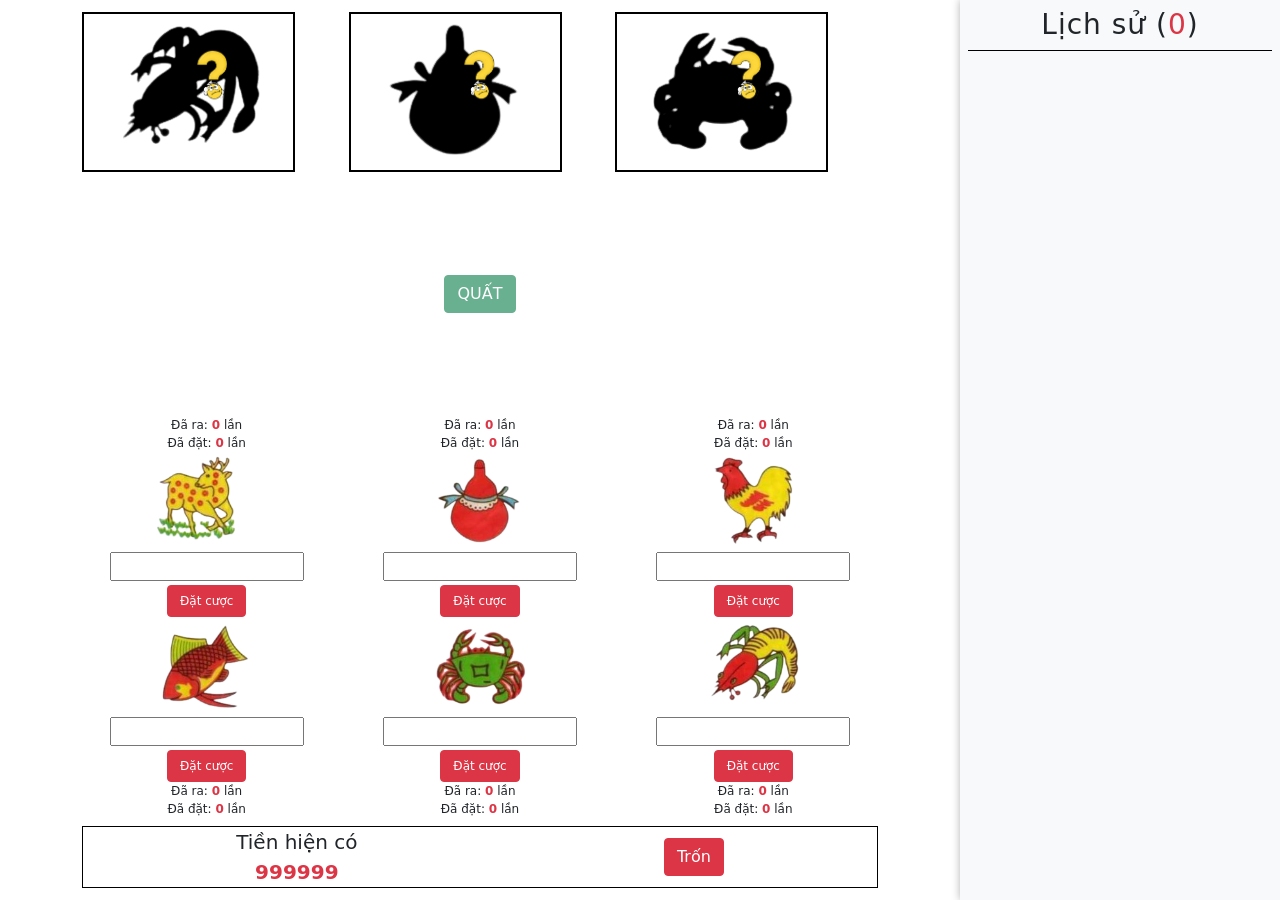
==== html/bautom.html @ cac40dbd "first commit" ====
<!DOCTYPE html>
<html lang="en">

<head>
    <meta charset="UTF-8">
    <meta name="viewport" content="width=device-width, initial-scale=1.0">
    <title>Document</title>
    <link rel="stylesheet" href="../asset/bootstrap-5.1.0-dist/css/bootstrap.min.css">
    <link rel="stylesheet" href="../asset/css/bautom/index.css">
</head>

<body>
    <div class="main container-fluid container-lg">
        <div class="dashboard">
            <div class="dashboard-cpt js-cpt-dashboard row g-1">
                <div class="col-4 position-relative text-center">
                    <img src="../asset/img/bautom/huou.png" alt="" class="img-fluid unbrightness">
                    <img src="../asset/img/bautom/dauhoi.png" alt="" class="img-fluid img-temp">
                </div>
                <div class="col-4 position-relative text-center">
                    <img src="../asset/img/bautom/ga.png" alt="" class="img-fluid unbrightness">
                    <img src="../asset/img/bautom/dauhoi.png" alt="" class="img-fluid img-temp">
                </div>
                <div class="col-4 position-relative text-center">
                    <img src="../asset/img/bautom/ca.png" alt="" class="img-fluid unbrightness">
                    <img src="../asset/img/bautom/dauhoi.png" alt="" class="img-fluid img-temp">
                </div>
            </div>
            <div class="text-center position-relative">
                <div class="js-dashboard-nav ">
                    <button class="btn btn-success text-uppercase js-start-button" disabled>Quất</button>
                </div>
                <div class="notify js-notify mt-2 d-none">
                    <span class="js-notify-text">Tạm thời: </span>
                    <span class="js-money-decrease-temp text-danger"></span>
                </div>
            </div>
            <div class="dashboard-user js-dashboard-user">
                <div class="row">
                    <div class="bet-wrapper text-center col-4">
                        <span style="font-size:12px" class="d-block">Đã ra: <span class="text-danger fw-bold js-count-result"></span> lần</span>
                        <span style="font-size:12px" class="d-block">Đã đặt: <span class="text-danger fw-bold js-count-bet"></span> lần</span>
                        <img src="../asset/img/bautom/huou.png" alt="" class="bet-img img-fluid">
                        <div class="js-bet-step-container unbet" value="0">
                            <div class="bet-input-wrapper position-relative">
                                <input type="number" class="bet-input js-bet-input">
                                <ul class="bet-fast-list">
                                    <li data-value="1000000" class="bet-fast-button js-bet-fast-button text-danger fw-bold">+1000000</li>
                                    <li data-value="500000" class="bet-fast-button js-bet-fast-button text-danger fw-bold">+500000</li>
                                    <li data-value="100000" class="bet-fast-button js-bet-fast-button text-danger fw-bold">+100000</li>
                                </ul>
                            </div>
                            <button class="btn btn-danger bet-button js-bet-button">Đặt cược</button>
                        </div>
                    </div>
                    <div class="bet-wrapper text-center col-4">
                        <span style="font-size:12px" class="d-block">Đã ra: <span class="text-danger fw-bold js-count-result"></span> lần</span>
                        <span style="font-size:12px" class="d-block">Đã đặt: <span class="text-danger fw-bold js-count-bet"></span> lần</span>
                        <img src="../asset/img/bautom/bau.png" alt="" class="bet-img img-fluid">
                        <div class="js-bet-step-container unbet" value="1">
                            <div class="bet-input-wrapper position-relative">
                                <input type="number" class="bet-input js-bet-input">
                                <ul class="bet-fast-list">
                                    <li data-value="1000000" class="bet-fast-button js-bet-fast-button text-danger fw-bold">+1000000</li>
                                    <li data-value="500000" class="bet-fast-button js-bet-fast-button text-danger fw-bold">+500000</li>
                                    <li data-value="100000" class="bet-fast-button js-bet-fast-button text-danger fw-bold">+100000</li>
                                </ul>
                            </div>
                            <button class="btn btn-danger bet-button js-bet-button">Đặt cược</button>
                        </div>
                    </div>
                    <div class="bet-wrapper text-center col-4">
                        <span style="font-size:12px" class="d-block">Đã ra: <span class="text-danger fw-bold js-count-result"></span> lần</span>
                        <span style="font-size:12px" class="d-block">Đã đặt: <span class="text-danger fw-bold js-count-bet"></span> lần</span>
                        <img src="../asset/img/bautom/ga.png" alt="" class="bet-img img-fluid">
                        <div class="js-bet-step-container unbet" value="2">
                            <div class="bet-input-wrapper position-relative">
                                <input type="number" class="bet-input js-bet-input">
                                <ul class="bet-fast-list">
                                    <li data-value="1000000" class="bet-fast-button js-bet-fast-button text-danger fw-bold">+1000000</li>
                                    <li data-value="500000" class="bet-fast-button js-bet-fast-button text-danger fw-bold">+500000</li>
                                    <li data-value="100000" class="bet-fast-button js-bet-fast-button text-danger fw-bold">+100000</li>
                                </ul>
                            </div>
                            <button class="btn btn-danger bet-button js-bet-button">Đặt cược</button>
                        </div>
                    </div>
                    <div class="bet-wrapper text-center col-4">
                        <img src="../asset/img/bautom/ca.png" alt="" class="bet-img img-fluid">
                        <div class="js-bet-step-container unbet" value="3">
                            <div class="bet-input-wrapper position-relative">
                                <input type="number" class="bet-input js-bet-input">
                                <ul class="bet-fast-list">
                                    <li data-value="1000000" class="bet-fast-button js-bet-fast-button text-danger fw-bold">+1000000</li>
                                    <li data-value="500000" class="bet-fast-button js-bet-fast-button text-danger fw-bold">+500000</li>
                                    <li data-value="100000" class="bet-fast-button js-bet-fast-button text-danger fw-bold">+100000</li>
                                </ul>
                            </div>
                            <button class="btn btn-danger bet-button js-bet-button">Đặt cược</button>
                        </div>
                        <span style="font-size:12px" class="d-block">Đã ra: <span class="text-danger fw-bold js-count-result"></span> lần</span>
                        <span style="font-size:12px" class="d-block">Đã đặt: <span class="text-danger fw-bold js-count-bet"></span> lần</span>
                    </div>
                    <div class="bet-wrapper text-center col-4">
                        <img src="../asset/img/bautom/cua.png" alt="" class="bet-img img-fluid">
                        <div class="js-bet-step-container unbet" value="4">
                            <div class="bet-input-wrapper position-relative">
                                <input type="number" class="bet-input js-bet-input">
                                <ul class="bet-fast-list">
                                    <li data-value="1000000" class="bet-fast-button js-bet-fast-button text-danger fw-bold">+1000000</li>
                                    <li data-value="500000" class="bet-fast-button js-bet-fast-button text-danger fw-bold">+500000</li>
                                    <li data-value="100000" class="bet-fast-button js-bet-fast-button text-danger fw-bold">+100000</li>
                                </ul>
                            </div>
                            <button class="btn btn-danger bet-button js-bet-button">Đặt cược</button>
                        </div>
                        <span style="font-size:12px" class="d-block">Đã ra: <span class="text-danger fw-bold js-count-result"></span> lần</span>
                        <span style="font-size:12px" class="d-block">Đã đặt: <span class="text-danger fw-bold js-count-bet"></span> lần</span>
                    </div>
                    <div class="bet-wrapper text-center col-4">
                        <img src="../asset/img/bautom/tom.png" alt="" class="bet-img img-fluid">
                        <div class="js-bet-step-container unbet" value="5">
                            <div class="bet-input-wrapper position-relative">
                                <input type="number" class="bet-input js-bet-input">
                                <ul class="bet-fast-list">
                                    <li data-value="1000000" class="bet-fast-button js-bet-fast-button text-danger fw-bold">+1000000</li>
                                    <li data-value="500000" class="bet-fast-button js-bet-fast-button text-danger fw-bold">+500000</li>
                                    <li data-value="100000" class="bet-fast-button js-bet-fast-button text-danger fw-bold">+100000</li>
                                </ul>
                            </div>
                            <button class="btn btn-danger bet-button js-bet-button">Đặt cược</button>
                        </div>
                        <span style="font-size:12px" class="d-block">Đã ra: <span class="text-danger fw-bold js-count-result"></span> lần</span>
                        <span style="font-size:12px" class="d-block">Đã đặt: <span class="text-danger fw-bold js-count-bet"></span> lần</span>
                    </div>
                </div>
                <div class="user-nav mt-2">
                    <span>
                        <span class="user-money-text d-block">Tiền hiện có</span>
                        <span class="user-money js-user-money"></span>
                    </span>
                    <div class="button-group d-flex">
                        <button class="btn btn-success d-block me-2 d-lg-none js-history-button">Xem lịch sử</button>
                        <a href="../index.html">
                            <button class="btn btn-danger d-block">Trốn</button>
                        </a>
                    </div>
                </div>
            </div>
            
        </div>

        <div class="overlay js-history-overlay d-none"></div>
        <div class="history js-history">
            <div class="history-head">
                <h3>Lịch sử (<span class="js-count text-danger">123</span>)</h3>
                <button class="d-block d-lg-none btn btn-close p-3 position-absolute top-0 end-0 js-history-close-button"></button>
            </div>
            <div class="js-history-body">
                
            </div>
        </div>
    </div>

    <audio class="js-victory-audio" src="../asset/music/chienthang.mp3"></audio>
    <audio class="js-lose-audio" src="../asset/music/thuacuoc2.mp3"></audio>
    <audio class="js-main-audio" src="../asset/music/bautom.mp3"></audio>

    

    <script src="../asset/bootstrap-5.1.0-dist/js/bootstrap.min.js"></script>
    <script src="../asset/js/bautom.js"></script>
</body>

</html>
---- asset/css/bautom/index.css ----
a {
  text-decoration: none;
}

input::-webkit-outer-spin-button,
input::-webkit-inner-spin-button {
  -webkit-appearance: none;
  margin: 0;
}

a {
  text-decoration: none;
}

.overlay {
  position: fixed;
  top: 0;
  right: 0;
  left: 0;
  bottom: 0;
  background-color: rgba(0, 0, 0, 0.4);
}

body {
  height: 100vh;
  overflow: hidden;
}

.unbrightness {
  -webkit-filter: brightness(0);
          filter: brightness(0);
}

.dashboard {
  display: -webkit-box;
  display: -ms-flexbox;
  display: flex;
  padding: 12px 0;
  margin-right: 320px;
  position: relative;
  height: 100vh;
  -webkit-box-pack: justify;
      -ms-flex-pack: justify;
          justify-content: space-between;
  -webkit-box-orient: vertical;
  -webkit-box-direction: normal;
      -ms-flex-direction: column;
          flex-direction: column;
}

.dashboard .user-nav {
  -webkit-box-ordinal-group: 2;
      -ms-flex-order: 1;
          order: 1;
  display: -webkit-box;
  display: -ms-flexbox;
  display: flex;
  -ms-flex-pack: distribute;
      justify-content: space-around;
  -webkit-box-align: center;
      -ms-flex-align: center;
          align-items: center;
  border: 1px solid #000;
  text-align: center;
  font-size: 20px;
}

.dashboard .user-nav .user-money {
  font-weight: bold;
  color: var(--bs-red);
}

.dashboard-cpt img {
  border: 2px solid #f1f1f1;
}

.dashboard-cpt .img-temp {
  position: absolute;
  width: 60px;
  top: 40%;
  right: 50%;
  -webkit-transform: translate(50%, -50%);
          transform: translate(50%, -50%);
  border: none;
}

.dashboard-user .bet-button {
  display: block;
  font-size: 12px;
  margin: 4px auto auto;
}

.dashboard-user .return-button {
  font-size: 12px;
  display: block;
  margin: auto;
  padding: 4px 8px;
}

.dashboard-user .bet-img {
  height: 100px;
}

.dashboard-user .bet-money {
  color: var(--bs-red);
  font-weight: bold;
  font-size: 18px;
}

.bet-input-wrapper {
  display: inline-block;
}

.bet-input-wrapper .bet-input {
  padding: 2px 8px;
  font-size: 14px;
}

.bet-input-wrapper .bet-fast-list {
  position: absolute;
  bottom: 100%;
  left: 50%;
  -webkit-transform: translateX(-50%);
          transform: translateX(-50%);
  list-style: none;
  background: #fff;
  width: 100%;
  padding-left: 0;
  text-align: left;
  margin-bottom: 0;
  display: none;
}

.bet-input-wrapper .bet-fast-button {
  border: 1px solid #767676;
  padding: 4px 12px;
  cursor: pointer;
}

.bet-input-wrapper:hover .bet-fast-list {
  display: block;
}

.notify span {
  font-size: 20px;
  font-weight: bold;
}

.history {
  width: 320px;
  -webkit-transition: all 0.3s linear;
  transition: all 0.3s linear;
  position: absolute;
  top: 0;
  right: 0;
  bottom: 0;
  overflow: auto;
  background-color: var(--bs-light);
  padding: 8px;
  -webkit-box-shadow: 0 0 8px rgba(0, 0, 0, 0.3);
          box-shadow: 0 0 8px rgba(0, 0, 0, 0.3);
}

.history.is-open {
  -webkit-transform: translateX(0);
          transform: translateX(0);
}

.history .history-head {
  text-align: center;
  border-bottom: 1px solid #000;
}

.history .history-head h3 {
  letter-spacing: 1px;
}

.history .history-item {
  display: -webkit-box;
  display: -ms-flexbox;
  display: flex;
  -webkit-box-align: end;
      -ms-flex-align: end;
          align-items: flex-end;
  text-align: center;
}

.history .history-item span {
  font-weight: bold;
}

.history .history-item .history-img {
  width: 40px;
}

.history .history-item .history-result span {
  display: block;
  font-size: 12px;
}

.history .history-item .history-result img {
  width: 100px;
}

/* ------------- Reponsive ------------------ */
@media (max-width: 991px) {
  .history {
    -webkit-transform: translateX(100%);
            transform: translateX(100%);
  }
  .dashboard {
    margin-right: 0;
  }
}

@media (max-width: 575px) {
  .dashboard-user .bet-img {
    height: 80px;
  }
}
/*# sourceMappingURL=index.css.map */
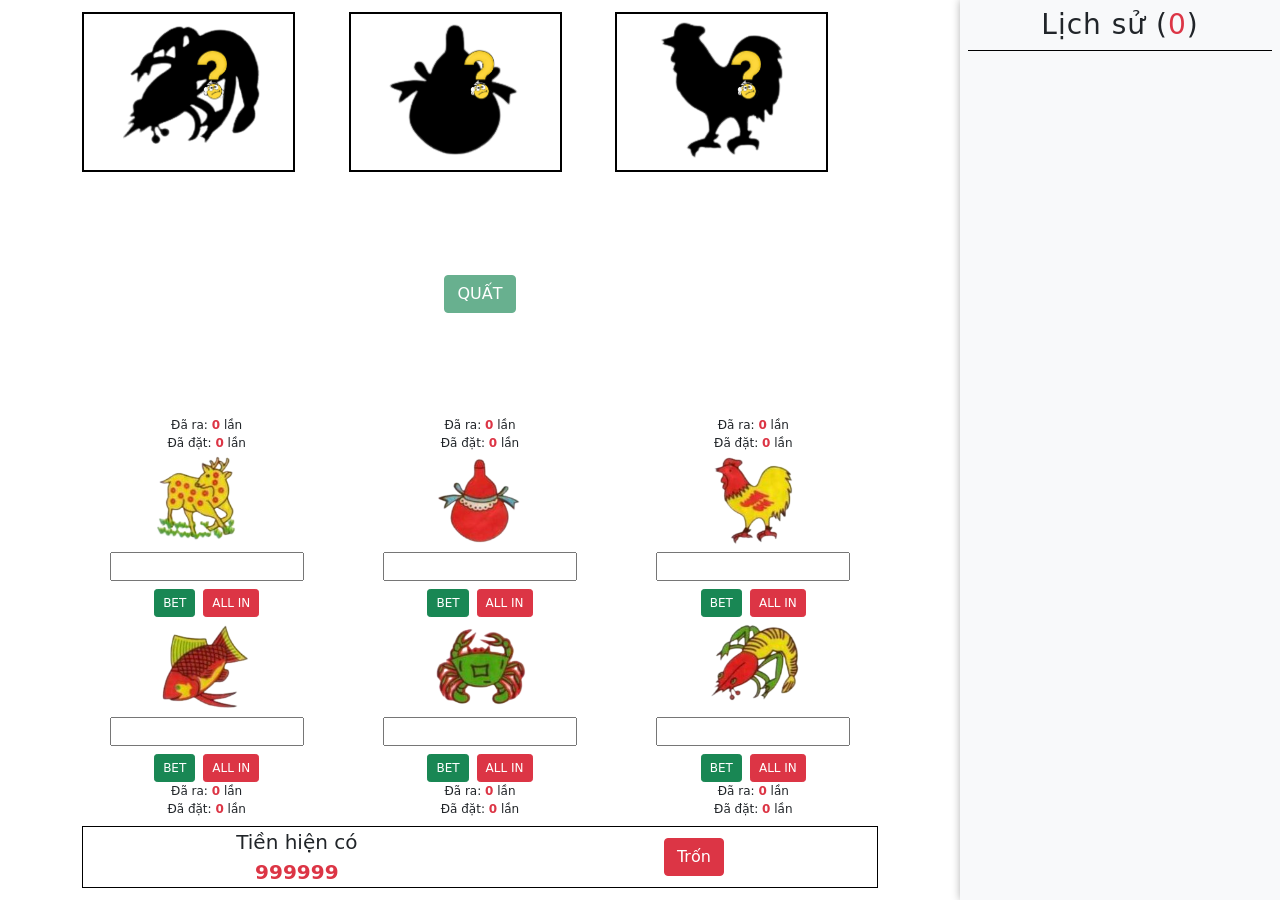
==== commit 2e9f34af: "fix bug bau tom" ====
--- a/html/bautom.html
+++ b/html/bautom.html
@@ -38,51 +38,78 @@
             <div class="dashboard-user js-dashboard-user">
                 <div class="row">
                     <div class="bet-wrapper text-center col-4">
-                        <span style="font-size:12px" class="d-block">Đã ra: <span class="text-danger fw-bold js-count-result"></span> lần</span>
-                        <span style="font-size:12px" class="d-block">Đã đặt: <span class="text-danger fw-bold js-count-bet"></span> lần</span>
+                        <span style="font-size:12px" class="d-block">Đã ra: <span
+                                class="text-danger fw-bold js-count-result"></span> lần</span>
+                        <span style="font-size:12px" class="d-block">Đã đặt: <span
+                                class="text-danger fw-bold js-count-bet"></span> lần</span>
                         <img src="../asset/img/bautom/huou.png" alt="" class="bet-img img-fluid">
                         <div class="js-bet-step-container unbet" value="0">
                             <div class="bet-input-wrapper position-relative">
                                 <input type="number" class="bet-input js-bet-input">
                                 <ul class="bet-fast-list">
-                                    <li data-value="1000000" class="bet-fast-button js-bet-fast-button text-danger fw-bold">+1000000</li>
-                                    <li data-value="500000" class="bet-fast-button js-bet-fast-button text-danger fw-bold">+500000</li>
-                                    <li data-value="100000" class="bet-fast-button js-bet-fast-button text-danger fw-bold">+100000</li>
-                                </ul>
-                            </div>
-                            <button class="btn btn-danger bet-button js-bet-button">Đặt cược</button>
-                        </div>
-                    </div>
-                    <div class="bet-wrapper text-center col-4">
-                        <span style="font-size:12px" class="d-block">Đã ra: <span class="text-danger fw-bold js-count-result"></span> lần</span>
-                        <span style="font-size:12px" class="d-block">Đã đặt: <span class="text-danger fw-bold js-count-bet"></span> lần</span>
+                                    <li data-value="1000000"
+                                        class="bet-fast-button js-bet-fast-button text-danger fw-bold">+1000000</li>
+                                    <li data-value="500000"
+                                        class="bet-fast-button js-bet-fast-button text-danger fw-bold">+500000</li>
+                                    <li data-value="100000"
+                                        class="bet-fast-button js-bet-fast-button text-danger fw-bold">+100000</li>
+                                </ul>
+                            </div>
+                            <div class="d-flex justify-content-center mt-2 ws-nowrap">
+                                <button class="btn btn-success btn-sm bet-button text-uppercase js-bet-button me-2">bet</button>
+                                <button class="btn btn-danger btn-sm text-uppercase bet-button js-allin-button">all in</button>
+                            </div>
+
+                        </div>
+                    </div>
+                    <div class="bet-wrapper text-center col-4">
+                        <span style="font-size:12px" class="d-block">Đã ra: <span
+                                class="text-danger fw-bold js-count-result"></span> lần</span>
+                        <span style="font-size:12px" class="d-block">Đã đặt: <span
+                                class="text-danger fw-bold js-count-bet"></span> lần</span>
                         <img src="../asset/img/bautom/bau.png" alt="" class="bet-img img-fluid">
                         <div class="js-bet-step-container unbet" value="1">
                             <div class="bet-input-wrapper position-relative">
                                 <input type="number" class="bet-input js-bet-input">
                                 <ul class="bet-fast-list">
-                                    <li data-value="1000000" class="bet-fast-button js-bet-fast-button text-danger fw-bold">+1000000</li>
-                                    <li data-value="500000" class="bet-fast-button js-bet-fast-button text-danger fw-bold">+500000</li>
-                                    <li data-value="100000" class="bet-fast-button js-bet-fast-button text-danger fw-bold">+100000</li>
-                                </ul>
-                            </div>
-                            <button class="btn btn-danger bet-button js-bet-button">Đặt cược</button>
-                        </div>
-                    </div>
-                    <div class="bet-wrapper text-center col-4">
-                        <span style="font-size:12px" class="d-block">Đã ra: <span class="text-danger fw-bold js-count-result"></span> lần</span>
-                        <span style="font-size:12px" class="d-block">Đã đặt: <span class="text-danger fw-bold js-count-bet"></span> lần</span>
+                                    <li data-value="1000000"
+                                        class="bet-fast-button js-bet-fast-button text-danger fw-bold">+1000000</li>
+                                    <li data-value="500000"
+                                        class="bet-fast-button js-bet-fast-button text-danger fw-bold">+500000</li>
+                                    <li data-value="100000"
+                                        class="bet-fast-button js-bet-fast-button text-danger fw-bold">+100000</li>
+                                </ul>
+                            </div>
+                            <div class="d-flex justify-content-center mt-2 ws-nowrap">
+                                <button class="btn btn-success btn-sm bet-button text-uppercase js-bet-button me-2">bet</button>
+                                <button class="btn btn-danger btn-sm text-uppercase bet-button js-allin-button">all in</button>
+                            </div>
+
+                        </div>
+                    </div>
+                    <div class="bet-wrapper text-center col-4">
+                        <span style="font-size:12px" class="d-block">Đã ra: <span
+                                class="text-danger fw-bold js-count-result"></span> lần</span>
+                        <span style="font-size:12px" class="d-block">Đã đặt: <span
+                                class="text-danger fw-bold js-count-bet"></span> lần</span>
                         <img src="../asset/img/bautom/ga.png" alt="" class="bet-img img-fluid">
                         <div class="js-bet-step-container unbet" value="2">
                             <div class="bet-input-wrapper position-relative">
                                 <input type="number" class="bet-input js-bet-input">
                                 <ul class="bet-fast-list">
-                                    <li data-value="1000000" class="bet-fast-button js-bet-fast-button text-danger fw-bold">+1000000</li>
-                                    <li data-value="500000" class="bet-fast-button js-bet-fast-button text-danger fw-bold">+500000</li>
-                                    <li data-value="100000" class="bet-fast-button js-bet-fast-button text-danger fw-bold">+100000</li>
-                                </ul>
-                            </div>
-                            <button class="btn btn-danger bet-button js-bet-button">Đặt cược</button>
+                                    <li data-value="1000000"
+                                        class="bet-fast-button js-bet-fast-button text-danger fw-bold">+1000000</li>
+                                    <li data-value="500000"
+                                        class="bet-fast-button js-bet-fast-button text-danger fw-bold">+500000</li>
+                                    <li data-value="100000"
+                                        class="bet-fast-button js-bet-fast-button text-danger fw-bold">+100000</li>
+                                </ul>
+                            </div>
+                            <div class="d-flex justify-content-center mt-2 ws-nowrap">
+                                <button class="btn btn-success btn-sm bet-button text-uppercase js-bet-button me-2">bet</button>
+                                <button class="btn btn-danger btn-sm text-uppercase bet-button js-allin-button">all in</button>
+                            </div>
+
                         </div>
                     </div>
                     <div class="bet-wrapper text-center col-4">
@@ -91,15 +118,24 @@
                             <div class="bet-input-wrapper position-relative">
                                 <input type="number" class="bet-input js-bet-input">
                                 <ul class="bet-fast-list">
-                                    <li data-value="1000000" class="bet-fast-button js-bet-fast-button text-danger fw-bold">+1000000</li>
-                                    <li data-value="500000" class="bet-fast-button js-bet-fast-button text-danger fw-bold">+500000</li>
-                                    <li data-value="100000" class="bet-fast-button js-bet-fast-button text-danger fw-bold">+100000</li>
-                                </ul>
-                            </div>
-                            <button class="btn btn-danger bet-button js-bet-button">Đặt cược</button>
-                        </div>
-                        <span style="font-size:12px" class="d-block">Đã ra: <span class="text-danger fw-bold js-count-result"></span> lần</span>
-                        <span style="font-size:12px" class="d-block">Đã đặt: <span class="text-danger fw-bold js-count-bet"></span> lần</span>
+                                    <li data-value="1000000"
+                                        class="bet-fast-button js-bet-fast-button text-danger fw-bold">+1000000</li>
+                                    <li data-value="500000"
+                                        class="bet-fast-button js-bet-fast-button text-danger fw-bold">+500000</li>
+                                    <li data-value="100000"
+                                        class="bet-fast-button js-bet-fast-button text-danger fw-bold">+100000</li>
+                                </ul>
+                            </div>
+                            <div class="d-flex justify-content-center mt-2 ws-nowrap">
+                                <button class="btn btn-success btn-sm bet-button text-uppercase js-bet-button me-2">bet</button>
+                                <button class="btn btn-danger btn-sm text-uppercase bet-button js-allin-button">all in</button>
+                            </div>
+
+                        </div>
+                        <span style="font-size:12px" class="d-block">Đã ra: <span
+                                class="text-danger fw-bold js-count-result"></span> lần</span>
+                        <span style="font-size:12px" class="d-block">Đã đặt: <span
+                                class="text-danger fw-bold js-count-bet"></span> lần</span>
                     </div>
                     <div class="bet-wrapper text-center col-4">
                         <img src="../asset/img/bautom/cua.png" alt="" class="bet-img img-fluid">
@@ -107,15 +143,24 @@
                             <div class="bet-input-wrapper position-relative">
                                 <input type="number" class="bet-input js-bet-input">
                                 <ul class="bet-fast-list">
-                                    <li data-value="1000000" class="bet-fast-button js-bet-fast-button text-danger fw-bold">+1000000</li>
-                                    <li data-value="500000" class="bet-fast-button js-bet-fast-button text-danger fw-bold">+500000</li>
-                                    <li data-value="100000" class="bet-fast-button js-bet-fast-button text-danger fw-bold">+100000</li>
-                                </ul>
-                            </div>
-                            <button class="btn btn-danger bet-button js-bet-button">Đặt cược</button>
-                        </div>
-                        <span style="font-size:12px" class="d-block">Đã ra: <span class="text-danger fw-bold js-count-result"></span> lần</span>
-                        <span style="font-size:12px" class="d-block">Đã đặt: <span class="text-danger fw-bold js-count-bet"></span> lần</span>
+                                    <li data-value="1000000"
+                                        class="bet-fast-button js-bet-fast-button text-danger fw-bold">+1000000</li>
+                                    <li data-value="500000"
+                                        class="bet-fast-button js-bet-fast-button text-danger fw-bold">+500000</li>
+                                    <li data-value="100000"
+                                        class="bet-fast-button js-bet-fast-button text-danger fw-bold">+100000</li>
+                                </ul>
+                            </div>
+                            <div class="d-flex justify-content-center mt-2 ws-nowrap">
+                                <button class="btn btn-success btn-sm bet-button text-uppercase js-bet-button me-2">bet</button>
+                                <button class="btn btn-danger btn-sm text-uppercase bet-button js-allin-button">all in</button>
+                            </div>
+
+                        </div>
+                        <span style="font-size:12px" class="d-block">Đã ra: <span
+                                class="text-danger fw-bold js-count-result"></span> lần</span>
+                        <span style="font-size:12px" class="d-block">Đã đặt: <span
+                                class="text-danger fw-bold js-count-bet"></span> lần</span>
                     </div>
                     <div class="bet-wrapper text-center col-4">
                         <img src="../asset/img/bautom/tom.png" alt="" class="bet-img img-fluid">
@@ -123,15 +168,24 @@
                             <div class="bet-input-wrapper position-relative">
                                 <input type="number" class="bet-input js-bet-input">
                                 <ul class="bet-fast-list">
-                                    <li data-value="1000000" class="bet-fast-button js-bet-fast-button text-danger fw-bold">+1000000</li>
-                                    <li data-value="500000" class="bet-fast-button js-bet-fast-button text-danger fw-bold">+500000</li>
-                                    <li data-value="100000" class="bet-fast-button js-bet-fast-button text-danger fw-bold">+100000</li>
-                                </ul>
-                            </div>
-                            <button class="btn btn-danger bet-button js-bet-button">Đặt cược</button>
-                        </div>
-                        <span style="font-size:12px" class="d-block">Đã ra: <span class="text-danger fw-bold js-count-result"></span> lần</span>
-                        <span style="font-size:12px" class="d-block">Đã đặt: <span class="text-danger fw-bold js-count-bet"></span> lần</span>
+                                    <li data-value="1000000"
+                                        class="bet-fast-button js-bet-fast-button text-danger fw-bold">+1000000</li>
+                                    <li data-value="500000"
+                                        class="bet-fast-button js-bet-fast-button text-danger fw-bold">+500000</li>
+                                    <li data-value="100000"
+                                        class="bet-fast-button js-bet-fast-button text-danger fw-bold">+100000</li>
+                                </ul>
+                            </div>
+                            <div class="d-flex justify-content-center mt-2 ws-nowrap">
+                                <button class="btn btn-success btn-sm bet-button text-uppercase js-bet-button me-2">bet</button>
+                                <button class="btn btn-danger btn-sm text-uppercase bet-button js-allin-button">all in</button>
+                            </div>
+
+                        </div>
+                        <span style="font-size:12px" class="d-block">Đã ra: <span
+                                class="text-danger fw-bold js-count-result"></span> lần</span>
+                        <span style="font-size:12px" class="d-block">Đã đặt: <span
+                                class="text-danger fw-bold js-count-bet"></span> lần</span>
                     </div>
                 </div>
                 <div class="user-nav mt-2">
@@ -140,24 +194,25 @@
                         <span class="user-money js-user-money"></span>
                     </span>
                     <div class="button-group d-flex">
-                        <button class="btn btn-success d-block me-2 d-lg-none js-history-button">Xem lịch sử</button>
+                        <button class="btn btn-success btn-sm d-block me-2 d-lg-none js-history-button">Xem lịch sử</button>
                         <a href="../index.html">
                             <button class="btn btn-danger d-block">Trốn</button>
                         </a>
                     </div>
                 </div>
             </div>
-            
+
         </div>
 
         <div class="overlay js-history-overlay d-none"></div>
         <div class="history js-history">
             <div class="history-head">
                 <h3>Lịch sử (<span class="js-count text-danger">123</span>)</h3>
-                <button class="d-block d-lg-none btn btn-close p-3 position-absolute top-0 end-0 js-history-close-button"></button>
+                <button
+                    class="d-block d-lg-none btn btn-close p-3 position-absolute top-0 end-0 js-history-close-button"></button>
             </div>
             <div class="js-history-body">
-                
+
             </div>
         </div>
     </div>
@@ -166,7 +221,7 @@
     <audio class="js-lose-audio" src="../asset/music/thuacuoc2.mp3"></audio>
     <audio class="js-main-audio" src="../asset/music/bautom.mp3"></audio>
 
-    
+
 
     <script src="../asset/bootstrap-5.1.0-dist/js/bootstrap.min.js"></script>
     <script src="../asset/js/bautom.js"></script>
--- a/asset/css/bautom/index.css
+++ b/asset/css/bautom/index.css
@@ -1,7 +1,3 @@
-a {
-  text-decoration: none;
-}
-
 input::-webkit-outer-spin-button,
 input::-webkit-inner-spin-button {
   -webkit-appearance: none;
@@ -21,9 +17,14 @@
   background-color: rgba(0, 0, 0, 0.4);
 }
 
+.ws-nowrap {
+  white-space: nowrap;
+}
+
 body {
   height: 100vh;
-  overflow: hidden;
+  overflow-x: hidden;
+  overflow-y: auto;
 }
 
 .unbrightness {
@@ -85,9 +86,7 @@
 }
 
 .dashboard-user .bet-button {
-  display: block;
   font-size: 12px;
-  margin: 4px auto auto;
 }
 
 .dashboard-user .return-button {
@@ -114,6 +113,7 @@
 .bet-input-wrapper .bet-input {
   padding: 2px 8px;
   font-size: 14px;
+  width: 100%;
 }
 
 .bet-input-wrapper .bet-fast-list {
